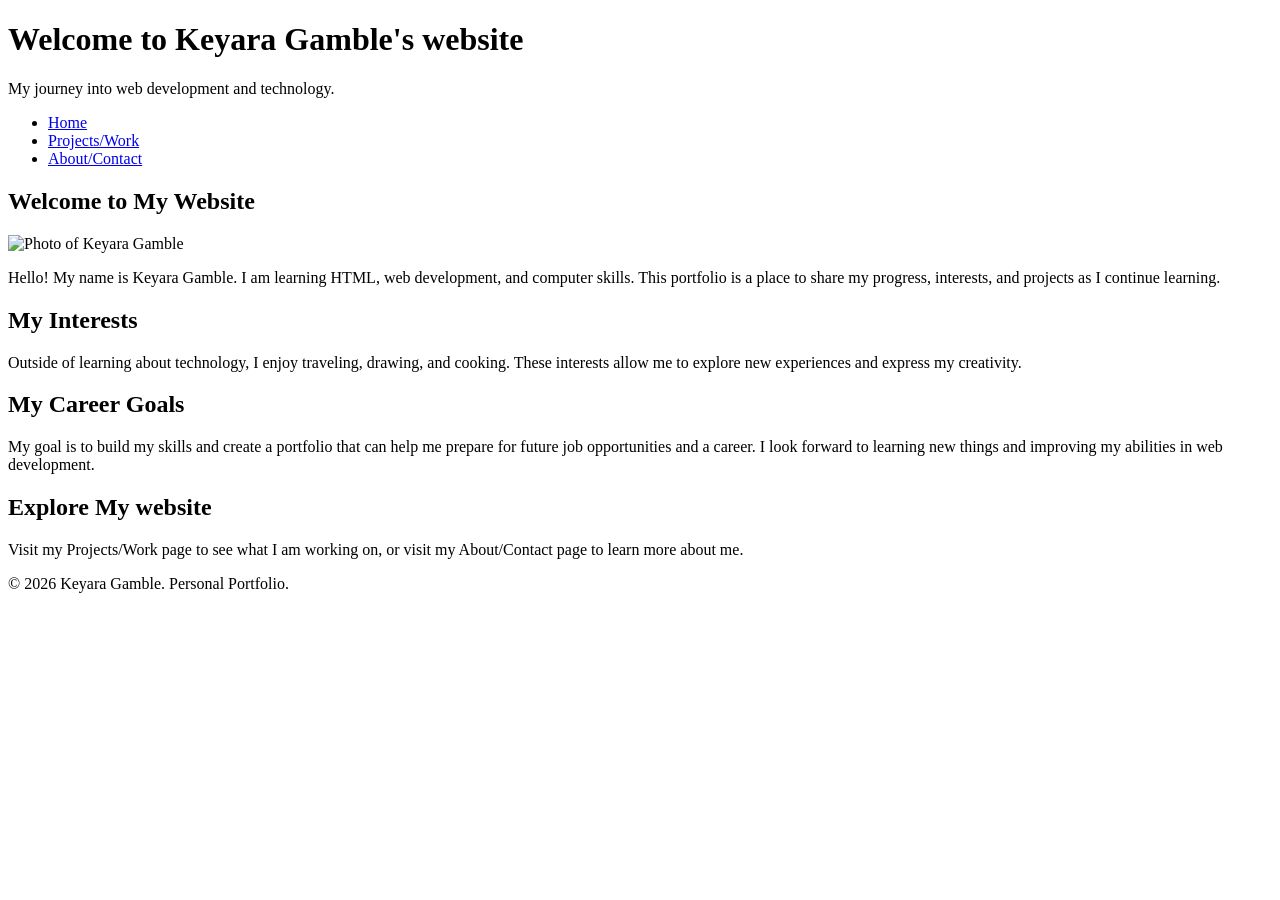
==== index.html @ df8cda7c "Add files via upload" ====
<!DOCTYPE html>
<html lang="en">
<head>
    <meta charset="UTF-8">
    <meta name="viewport" content="width=device-width, initial-scale=1.0">
    <title>Home | Keyara Gamble</title>
</head>
<body>

    <header>
        <h1>Welcome to Keyara Gamble's website</h1>
        <p>My journey into web development and technology.</p>
    </header>

    <nav>
        <ul>
            <li><a href="index.html">Home</a></li>
            <li><a href="projects.html">Projects/Work</a></li>
            <li><a href="about.html">About/Contact</a></li>
        </ul>
    </nav>

    <main>
        <section>
            <h2>Welcome to My Website</h2>
<img src="Keyara.png" alt="Photo of Keyara Gamble" width="250">
            <p>
                Hello! My name is Keyara Gamble. I am learning
                HTML, web development, and computer skills.
                This portfolio is a place to share my progress,
                interests, and projects as I continue learning.
            </p>
        </section>

        <section>
            <h2>My Interests</h2>
            <p>
                Outside of learning about technology, I enjoy
                traveling, drawing, and cooking. These interests
                allow me to explore new experiences and express
                my creativity.
            </p>
        </section>

        <section>
            <h2>My Career Goals</h2>
            <p>
                My goal is to build my skills and create a portfolio
                that can help me prepare for future job opportunities
                and a career. I look forward to learning new things
                and improving my abilities in web development.
            </p>
        </section>

        <section>
            <h2>Explore My website</h2>
            <p>
                Visit my Projects/Work page to see what I am
                working on, or visit my About/Contact page to
                learn more about me.
            </p>
        </section>
    </main>

    <footer>
        <p>&copy; 2026 Keyara Gamble. Personal Portfolio.</p>
    </footer>

</body>
</html>
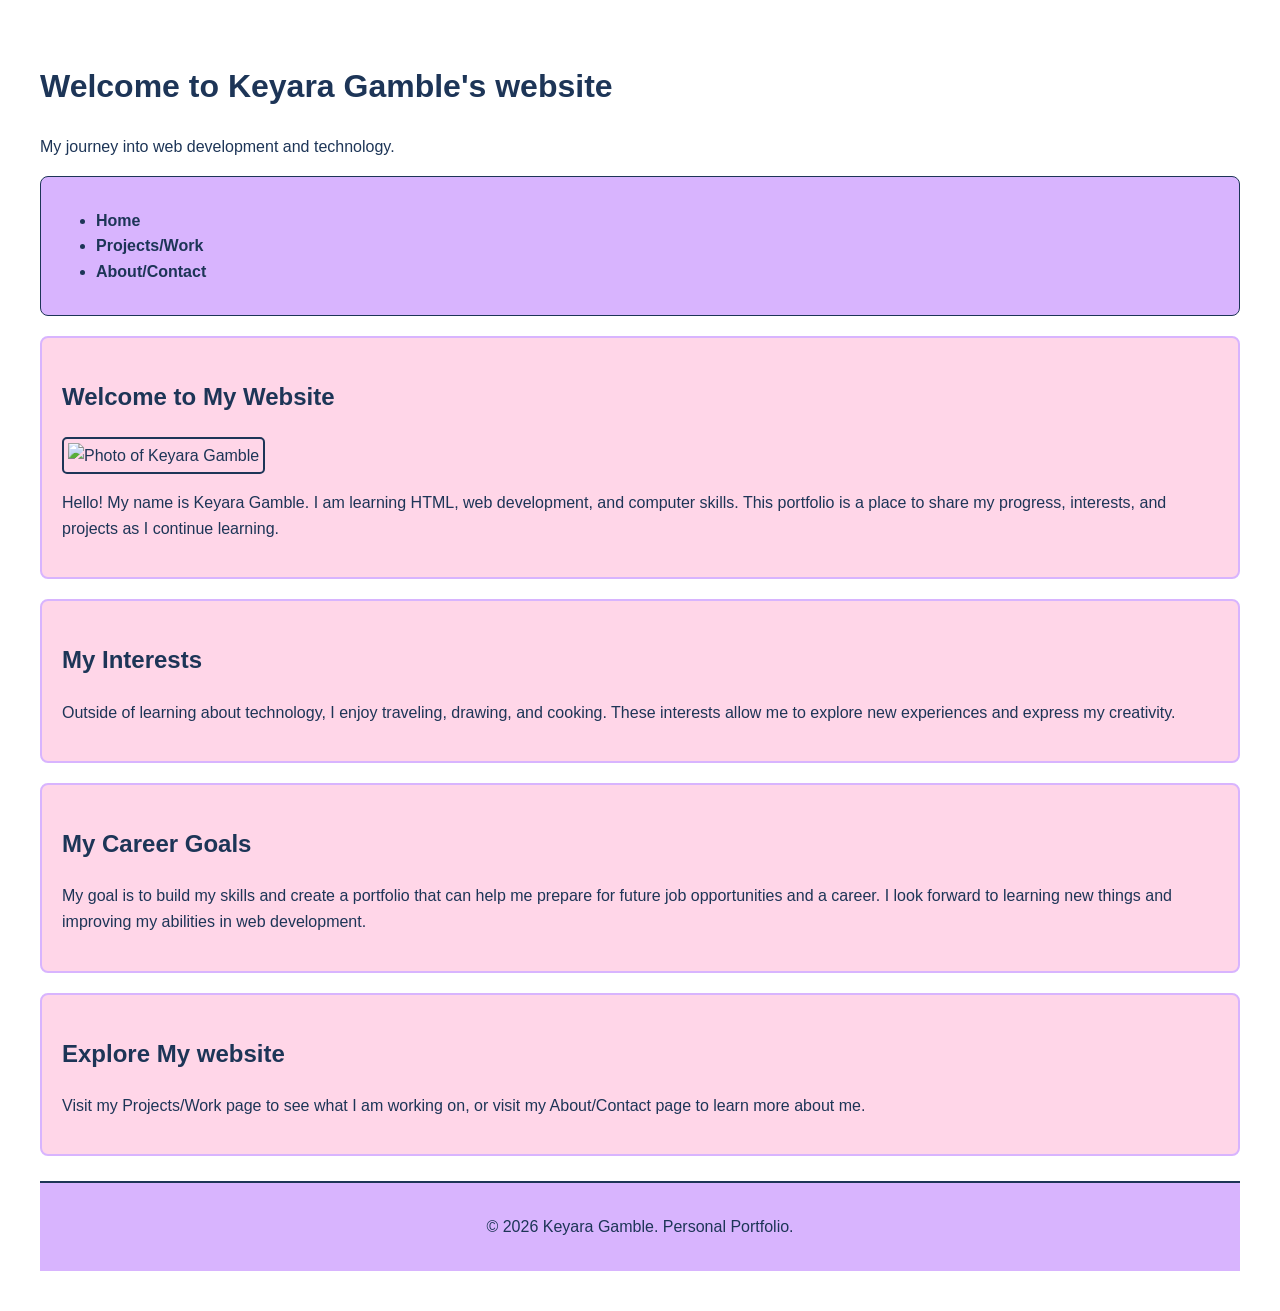
==== commit 2c384aa5: "Add files via upload" ====
--- a/index.html
+++ b/index.html
@@ -4,6 +4,7 @@
     <meta charset="UTF-8">
     <meta name="viewport" content="width=device-width, initial-scale=1.0">
     <title>Home | Keyara Gamble</title>
+    <link rel="stylesheet" href="style.css">
 </head>
 <body>
 
--- a/style.css
+++ b/style.css
@@ -0,0 +1,123 @@
+/* Color palette from your wireframe */
+:root {
+    --lavender: #D8B4FE;
+    --light-pink: #FFD6E8;
+    --mint-green: #D1F2D6;
+    --light-blue: #D6E8FF;
+    --dark-blue: #1D3557;
+    --white: #FFFFFF;
+}
+
+/* Type selector: overall page styling */
+body {
+    font-family: Arial, Helvetica, sans-serif;
+    background-color: var(--white);
+    color: var(--dark-blue);
+    margin: 20px;
+    padding: 20px;
+    line-height: 1.6;
+}
+
+/* ID selector: main heading */
+#main-title {
+    color: var(--dark-blue);
+    background-color: var(--lavender);
+    text-align: center;
+    padding: 20px;
+    margin: 20px 0;
+    border: 2px solid var(--dark-blue);
+    border-radius: 8px;
+}
+
+/* Class selector: introduction section */
+.intro {
+    background-color: var(--light-blue);
+    padding: 20px;
+    margin: 20px 0;
+    border: 2px solid var(--lavender);
+    border-radius: 8px;
+}
+
+/* Navigation styling */
+nav {
+    background-color: var(--lavender);
+    padding: 15px;
+    margin-bottom: 20px;
+    border: 1px solid var(--dark-blue);
+    border-radius: 8px;
+}
+
+nav a {
+    color: var(--dark-blue);
+    text-decoration: none;
+    font-weight: bold;
+    margin-right: 20px;
+}
+
+nav a:hover {
+    color: #7041A6;
+    text-decoration: underline;
+}
+
+/* Section styling */
+section {
+    background-color: var(--light-pink);
+    padding: 20px;
+    margin: 20px 0;
+    border: 2px solid var(--lavender);
+    border-radius: 8px;
+}
+
+/* Project cards */
+.project {
+    background-color: var(--mint-green);
+    padding: 18px;
+    margin: 15px 0;
+    border: 2px solid #8ABF98;
+    border-radius: 8px;
+}
+
+/* Interest cards */
+.interest {
+    background-color: var(--light-blue);
+    padding: 15px;
+    margin: 10px;
+    border: 1px solid #A7C7F5;
+    border-radius: 10px;
+}
+
+/* Buttons and links */
+.button {
+    display: inline-block;
+    background-color: var(--lavender);
+    color: var(--dark-blue);
+    padding: 10px 18px;
+    margin: 10px 0;
+    border: 2px solid #9B72CF;
+    border-radius: 5px;
+    text-decoration: none;
+    font-weight: bold;
+}
+
+.button:hover {
+    background-color: var(--light-pink);
+}
+
+/* Images */
+img {
+    max-width: 100%;
+    height: auto;
+    border: 2px solid var(--dark-blue);
+    border-radius: 5px;
+    padding: 4px;
+}
+
+/* Footer */
+footer {
+    background-color: var(--lavender);
+    color: var(--dark-blue);
+    text-align: center;
+    padding: 15px;
+    margin-top: 25px;
+    border-top: 2px solid var(--dark-blue);
+}
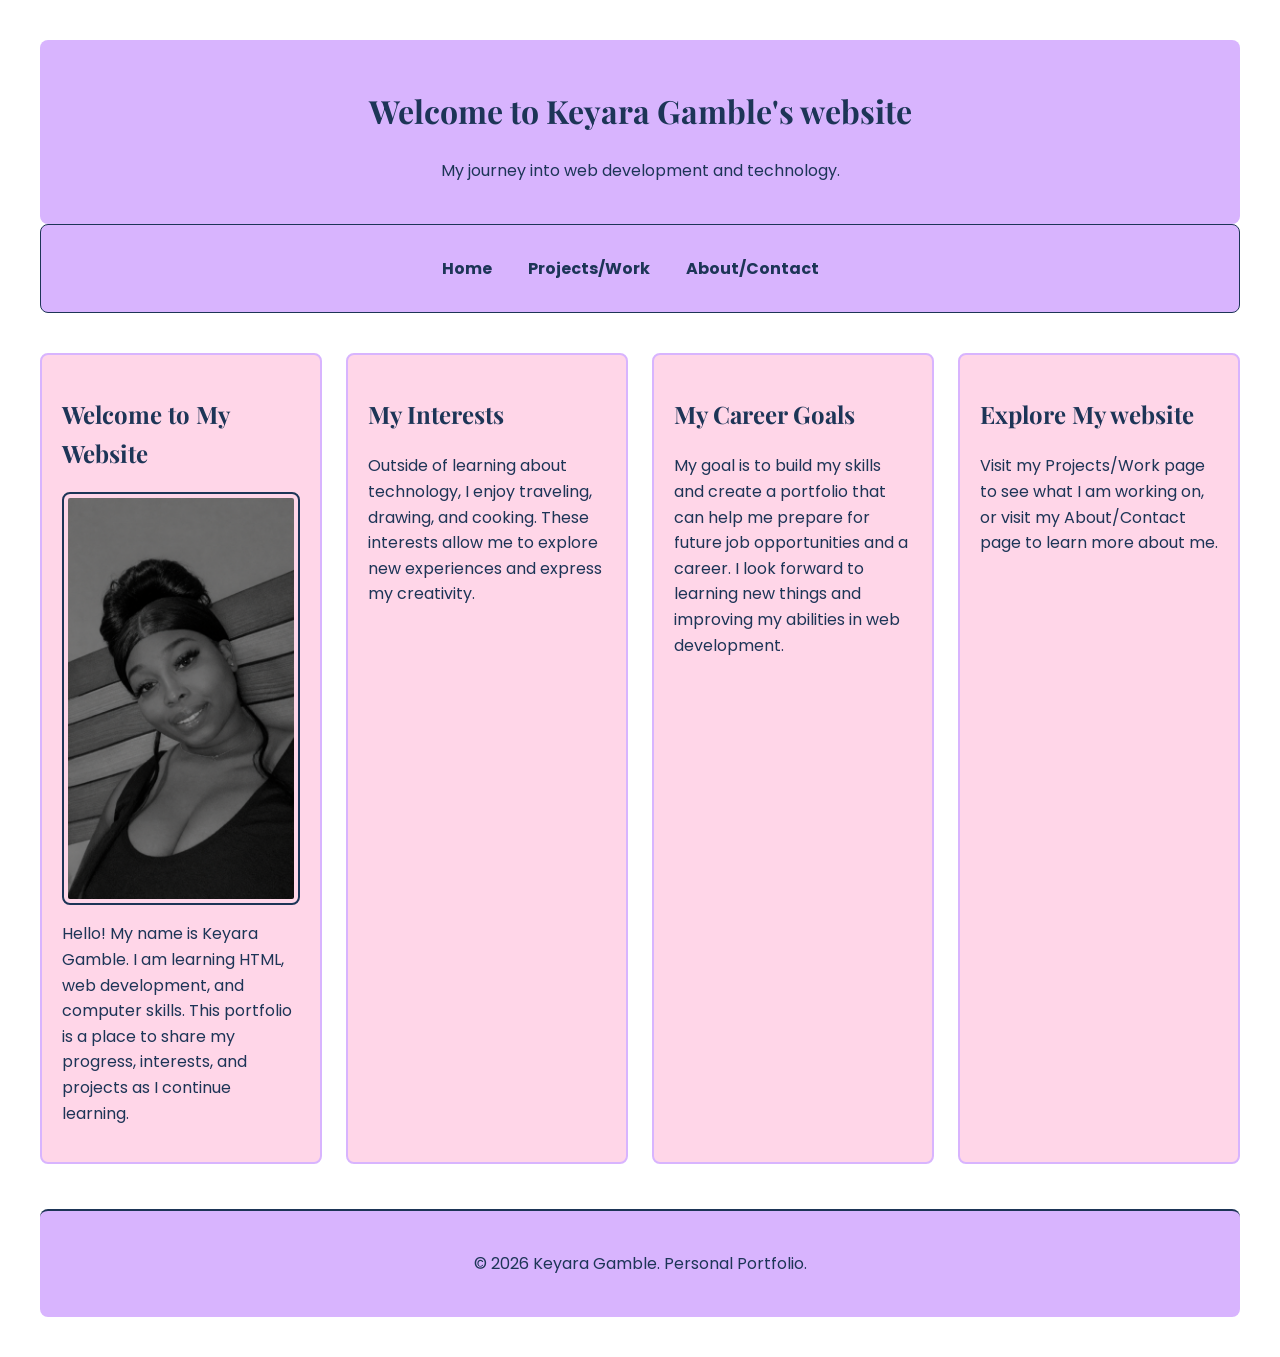
==== commit 9cca8b57: "Add files via upload" ====
--- a/index.html
+++ b/index.html
@@ -3,11 +3,13 @@
 <head>
     <meta charset="UTF-8">
     <meta name="viewport" content="width=device-width, initial-scale=1.0">
+<link rel="preconnect" href="https://fonts.googleapis.com">
+<link rel="preconnect" href="https://fonts.gstatic.com" crossorigin>
+<link href="https://fonts.googleapis.com/css2?family=Poppins:wght@400;500;600;700&family=Playfair+Display:wght@400;600;700&display=swap" rel="stylesheet">
     <title>Home | Keyara Gamble</title>
     <link rel="stylesheet" href="style.css">
 </head>
 <body>
-
     <header>
         <h1>Welcome to Keyara Gamble's website</h1>
         <p>My journey into web development and technology.</p>
--- a/style.css
+++ b/style.css
@@ -121,3 +121,134 @@
     margin-top: 25px;
     border-top: 2px solid var(--dark-blue);
 }
+
+/* =================================
+   RESPONSIVE PORTFOLIO DESIGN
+   ================================= */
+
+/* Consistent sizing and spacing */
+* {
+    box-sizing: border-box;
+}
+
+/* Main page layout using CSS Grid */
+main {
+    display: grid;
+    grid-template-columns: repeat(auto-fit, minmax(280px, 1fr));
+    gap: 24px;
+    max-width: 1200px;
+    margin: 0 auto;
+}
+
+/* Navigation using Flexbox */
+nav ul {
+    display: flex;
+    justify-content: center;
+    align-items: center;
+    flex-wrap: wrap;
+    gap: 16px;
+    list-style: none;
+    padding: 16px;
+    margin: 0;
+}
+
+nav li {
+    margin: 0;
+}
+
+/* Images adjust to screen size */
+img {
+    max-width: 100%;
+    height: auto;
+    display: block;
+    border-radius: 8px;
+}
+
+/* Header and footer */
+header,
+footer {
+    text-align: center;
+    padding: 24px;
+    background-color: var(--lavender);
+    border-radius: 8px;
+}
+
+/* Links and buttons */
+a {
+    transition: color 0.3s ease;
+}
+
+/* =================================
+   TABLET RESPONSIVENESS
+   ================================= */
+
+@media screen and (max-width: 768px) {
+
+    body {
+        margin: 16px;
+        padding: 16px;
+    }
+
+    main {
+        grid-template-columns: 1fr;
+        gap: 16px;
+    }
+
+    nav ul {
+        gap: 12px;
+    }
+
+    header {
+        padding: 16px;
+    }
+}
+
+/* =================================
+   MOBILE RESPONSIVENESS
+   ================================= */
+
+@media screen and (max-width: 320px) {
+
+    body {
+        margin: 8px;
+        padding: 8px;
+        font-size: 15px;
+    }
+
+    h1 {
+        font-size: 24px;
+    }
+
+    h2 {
+        font-size: 20px;
+    }
+
+    nav ul {
+        flex-direction: column;
+        gap: 8px;
+    }
+
+    nav a {
+        display: block;
+        padding: 8px;
+    }
+
+    section {
+        padding: 16px;
+        margin: 16px 0;
+    }
+
+    .project,
+    .interest {
+        padding: 16px;
+        margin: 8px 0;
+    }
+}
+body {
+    font-family: 'Poppins', sans-serif;
+}
+
+h1, h2, h3 {
+    font-family: 'Playfair Display', serif;
+}
+
